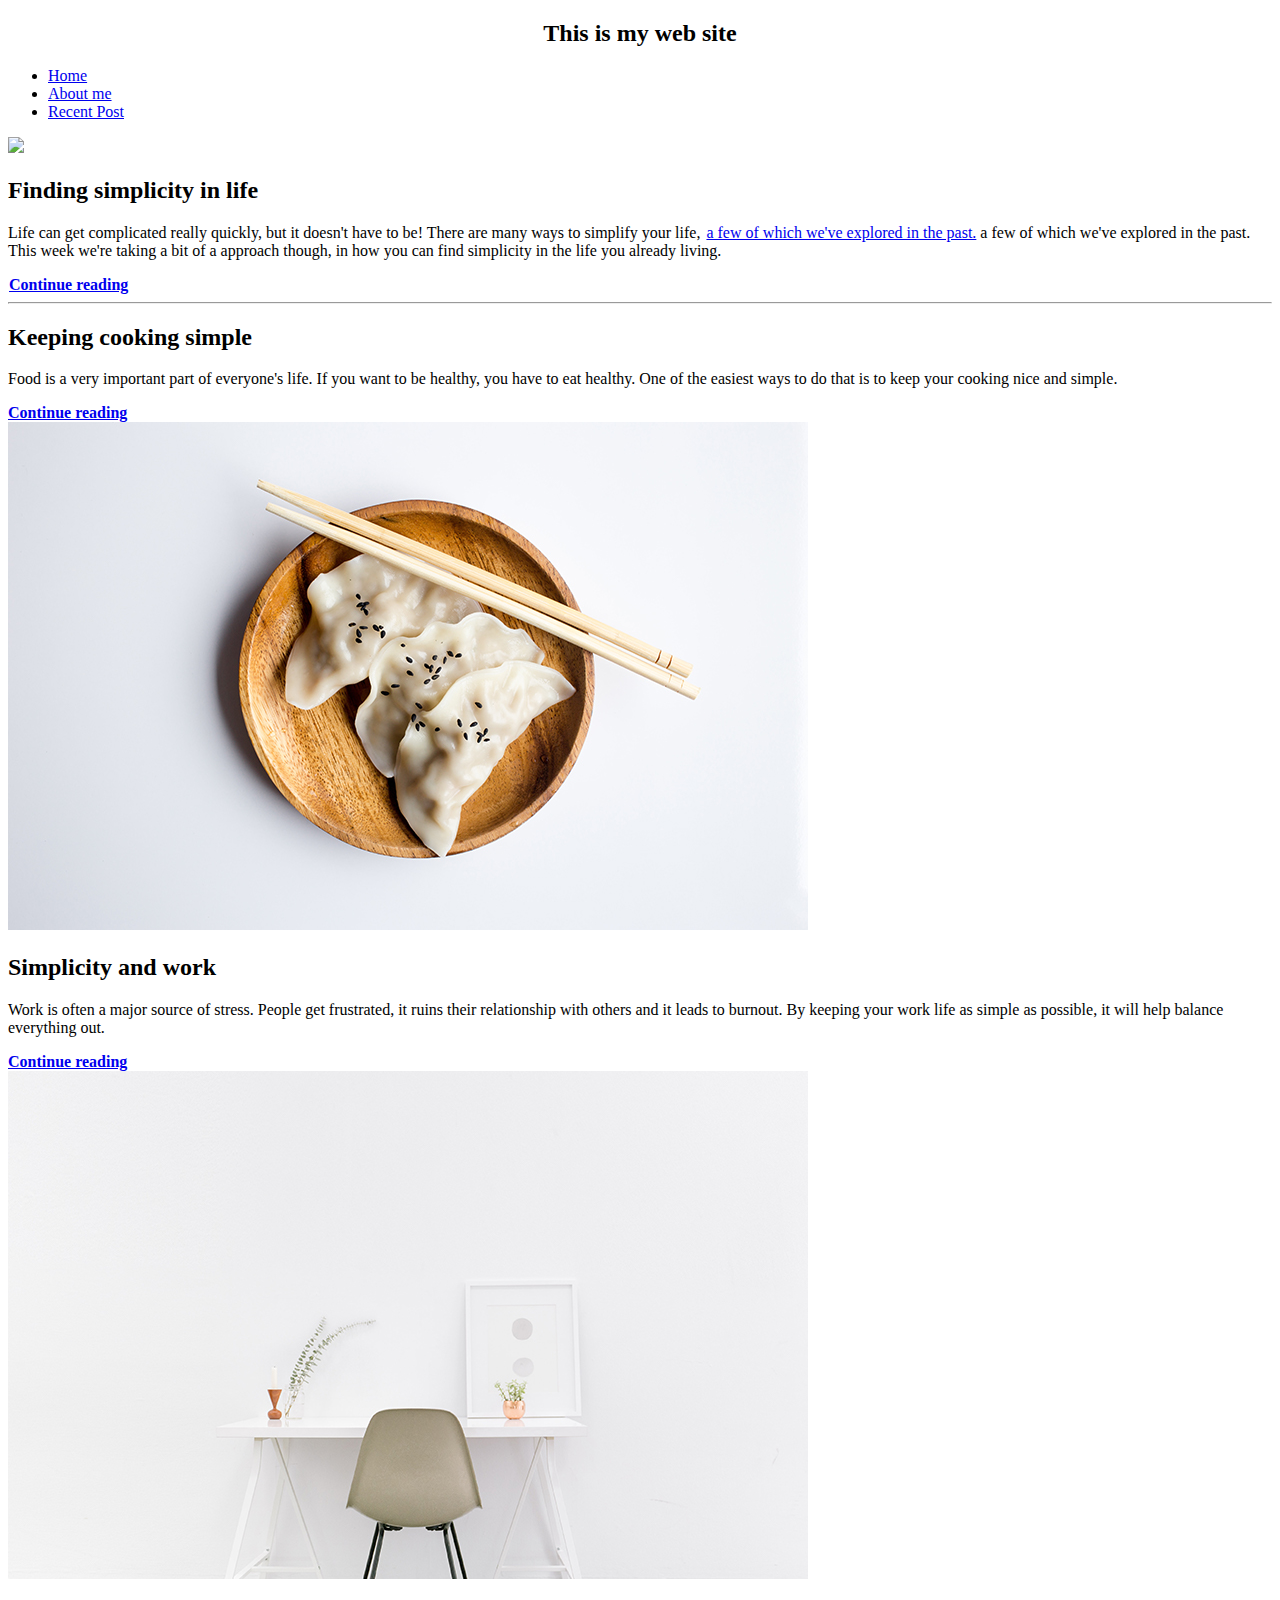
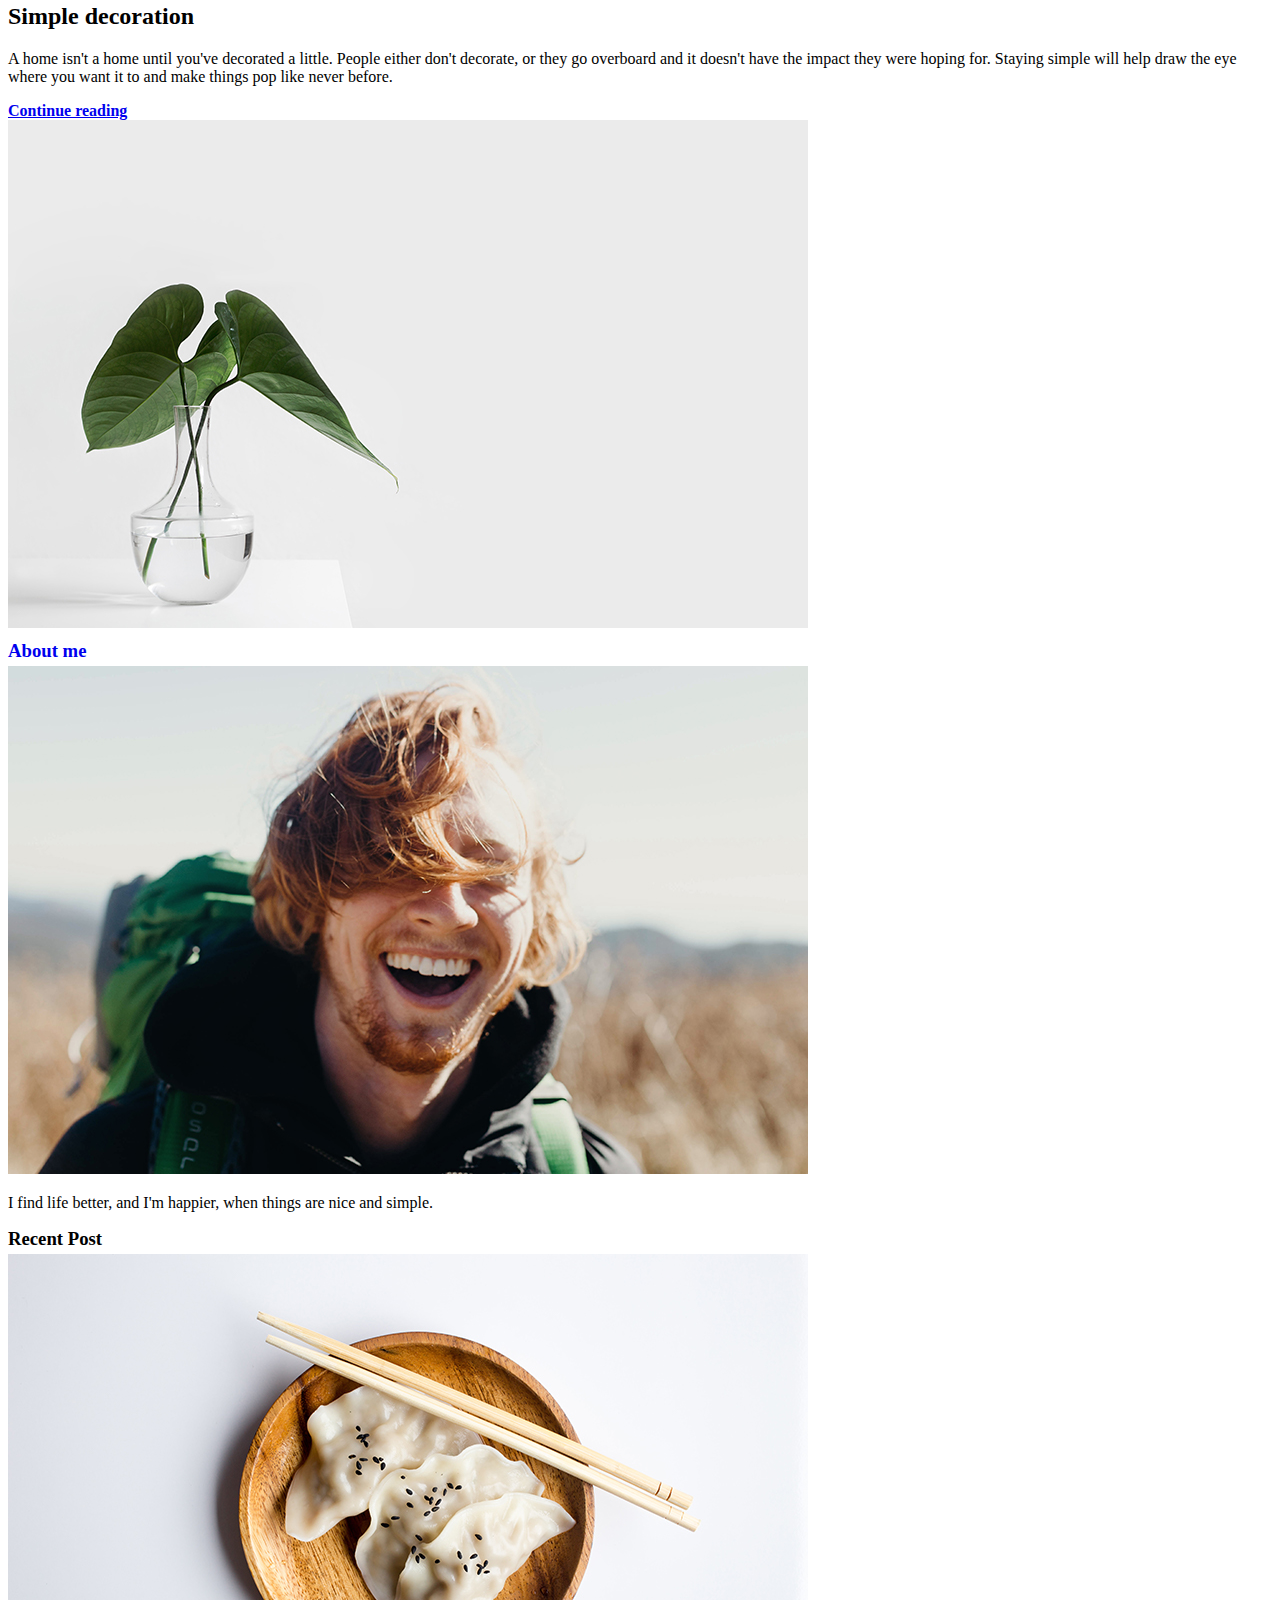
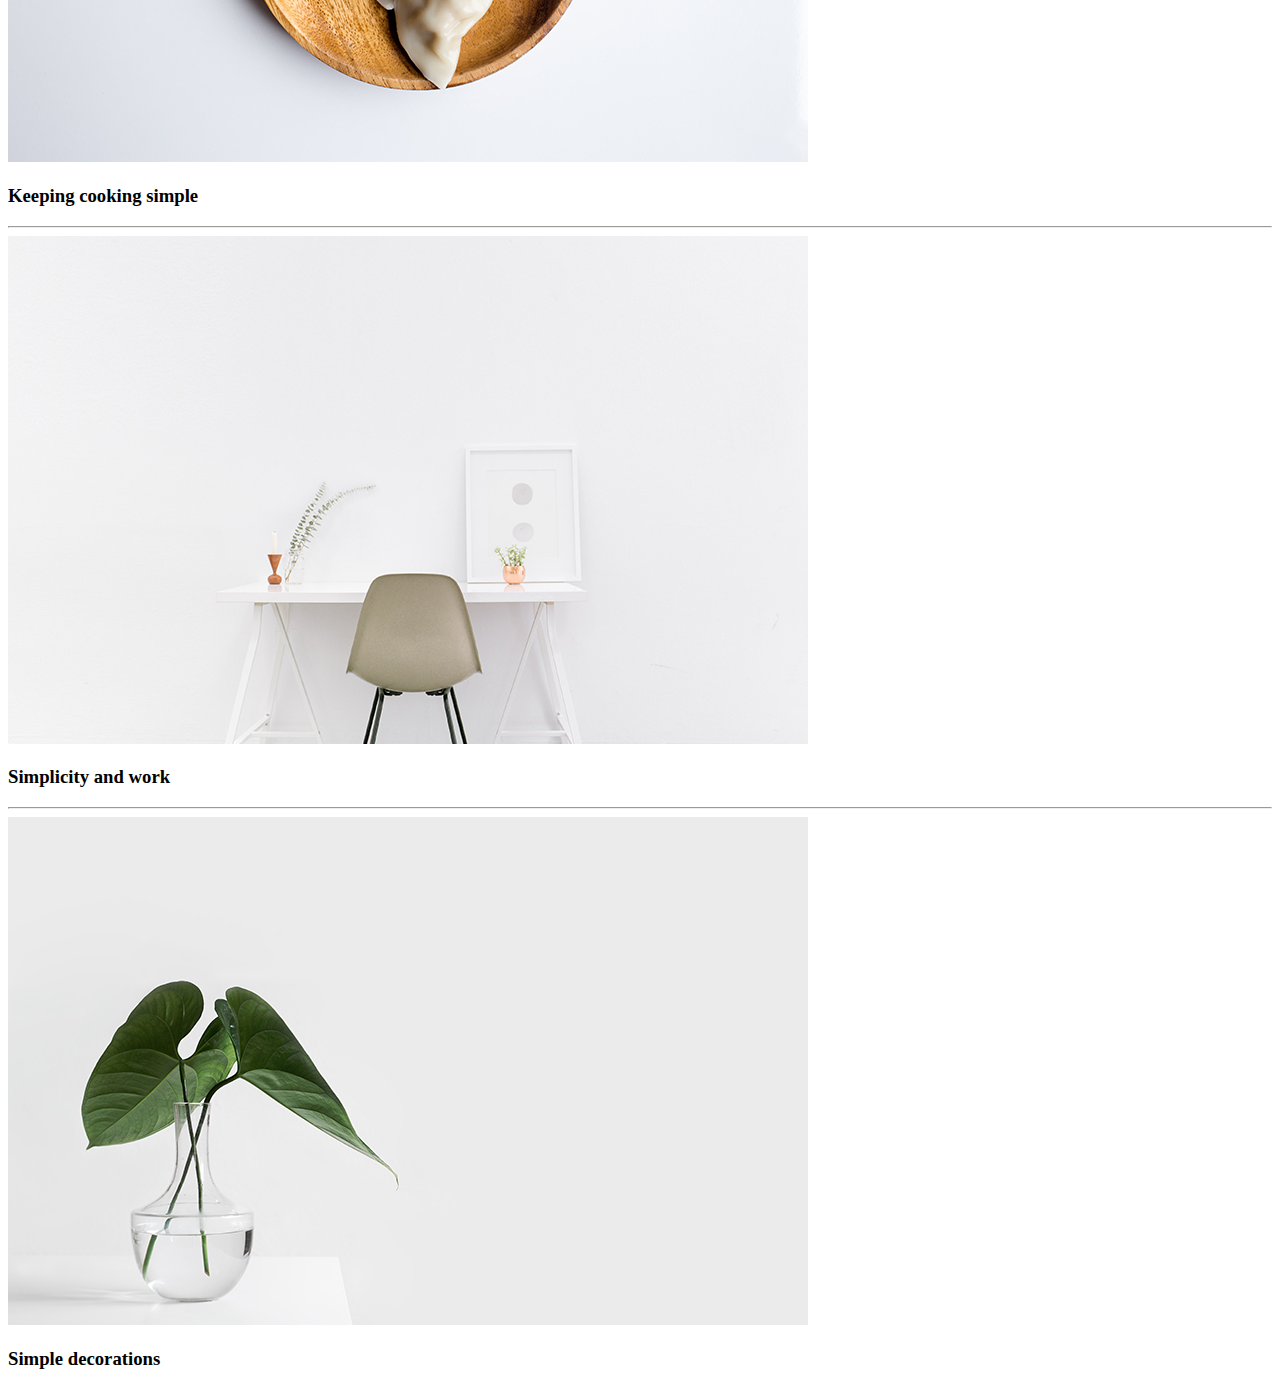
==== image/About me.html @ 13e87afa "Add files via upload" ====
<!DOCTYPE html>
<html>
    <head><title>About me</title>
    </head>
    <link rel="stylesheet" href="style.css">
    <body>
        
        <link href="https://fonts.googleapis.com/css?family=Lora|Ubuntu:300,400,700&display=swap" rel="stylesheet">

<body >
    
<div class="container">
    <div>
        <h2 style="margin-left: 0%; text-align: center;">This is my web site</h2>
    </div>
   
    <nav>
   
        <ul>
            <li>
                <a class="current" href="About me.html" target="_blank" style="display: inline;">Home</a>
            </li>
            <li >
                <a href="Qualification.html"target="_blank" style="display: inline;">About me</a>
            </li>
            <li >
                <a href="My Work.html" target="_blank"style="display:inline;">Recent Post</a>
            </li>
        </ul>
    
      </nav> 

</div>

<div class="main">
    <div class="simplelife">
            <div class="simple">
                <div class="order2">

                    <img class="lifeimage" src="life.jpg">
                </div>
                <div class="order1">
                    <h2>Finding simplicity in life</h2>
                </div>
                
                
                   
                
                    
                
            </div>
               
                    <p >
                    
                        Life can get complicated really quickly, but it doesn't have to be! There are many ways to simplify your life,<a href="#" style="text-decoration: underline; display:inline; margin-left: 6px;">a few of which we've explored in the past.</a>  a few of which we've explored in the past. This week we're taking a bit of a approach though, in how you can find simplicity in the life you already living.
    
                        
                    </p>
                    <a href="continue.html" style="margin-left: 1px; " ><b>Continue reading</b></a> 
              
               
                
                
                
            
        
       
        
                <hr>
            </div>
                <div class="cooking" >
                    
                        
                    
                    <div class="cookinginfo" >
                        
                        <h2 >Keeping cooking simple</h2> 
                        
                            <p class="mainp">Food is a very important part of everyone's life. If you want to be healthy, you have to eat healthy. One of the easiest ways to do that is to keep your cooking nice and simple.
                                
                            </p> 
                            <a href="continue.html" ><b>Continue reading</b></a>
                            
                    </div>
                    
                        <img class="image"src="food.jpg" alt="">
                    
                    
                </div>
                    
                <div class="cooking">
                    
                    <div class="cookinginfo">
                        <h2  >Simplicity and work</h2>
                        <p class="mainp">Work is often a major source of stress. People get frustrated, it ruins their relationship with others and it leads to burnout. By keeping your work life as simple as possible, it will help balance everything out.
                            </p>
                            <a href="continue.html" > <b>Continue reading</b></a>

                        
                    </div>
                    
                    
                    <img class="image"src="work.jpg" alt="">
                </div>

                <div class="cooking">
                    
                        
                    
                    <div class="cookinginfo">
                        <h2  >Simple decoration</h2>
                            <p class="mainp"> A home isn't a home until you've decorated a little. People either don't decorate, or they go overboard and it doesn't have the impact they were hoping for. Staying simple will help draw the eye where you want it to and make things pop like never before.                                
                            </p>        
                            <a href="continue.html" > <b>Continue reading</b> </a>                                       
                    </div>
                    <img class="image"src="deco.jpg" alt="">
                </div>        
    </div>
    <div class="life">
        <div >
            <div class="aboutme">
                <div class="pixel-change" >
                    <h3 class="change-h3" style="margin-bottom: 4px; margin-top: 8px;"><a href="about.html" style="text-decoration: none; margin-left: 0;" target="_blank">About me</a> </h3>         
                    <img class="recentimage" src="about-me.jpg">
                    <p>
                        I find life better, and I'm happier, when things are nice and simple.
                    </p> 
                </div>            
            </div>
        </div>        
        <div class="recentpost">            
            <div >
                <div  class="pixel-change" >
                        <h3 class="change-h3" style="margin-bottom: 4px; margin-top: 8px;">Recent Post</h3>
                    <img class="recentimage"src="food.jpg" alt="">
                    <h3>Keeping cooking simple</h3>
                    <hr>
                </div>                
            </div>
            <div >
                <div class="pixel-change" >
                    <img class="recentimage"src="work.jpg" alt="">
                    <h3>Simplicity and work</h3>
                    <hr>
                </div>               
            </div>
            <div >
                <div class="pixel-change" >
                    <img class="recentimage"src="deco.jpg" alt="">
                <h3 >Simple decorations</h3>
                </div>               
            </div>
        </div>    
    </div>
</div>

            
    </body>
    
</html>
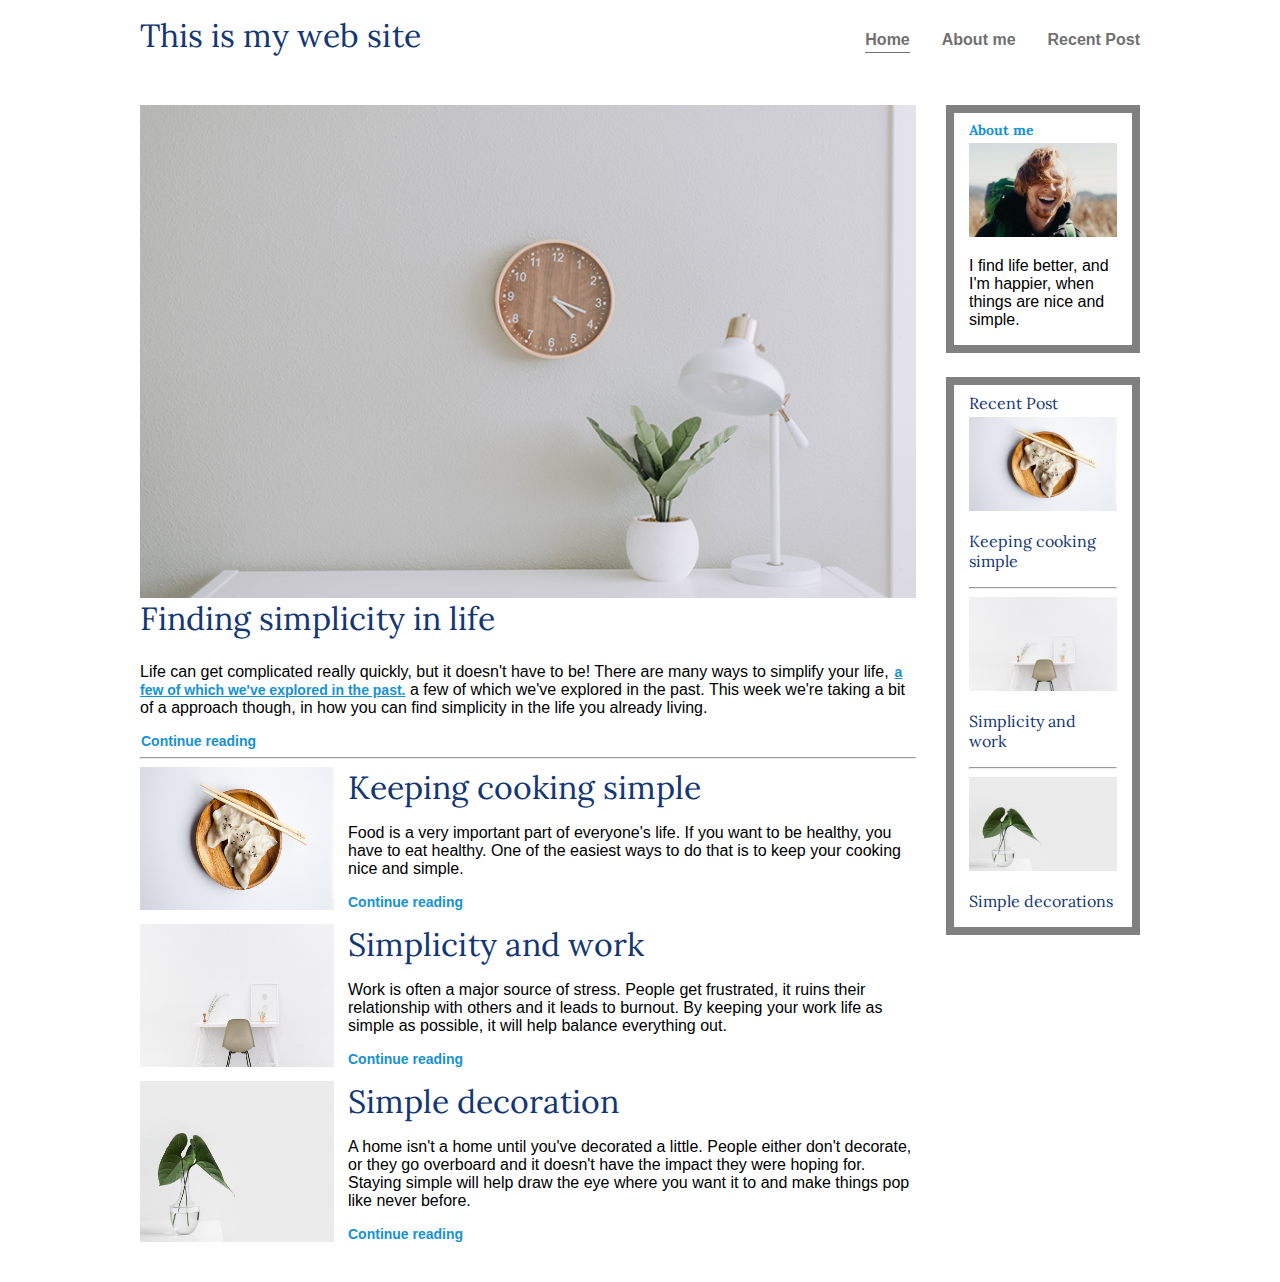
==== commit 3685423e: "Update About me.html" ====
--- a/image/About me.html
+++ b/image/About me.html
@@ -67,7 +67,7 @@
        
         
                 <hr>
-            </div>
+            
                 <div class="cooking" >
                     
                         
--- a/image/style.css
+++ b/image/style.css
@@ -0,0 +1,323 @@
+
+body{      
+    font-family: 'Ubuntu ',sans-serif;
+    font-weight: 300;
+}
+
+.main{
+    
+   
+    margin: auto;
+    max-width: 1000px;
+    
+    width:90%;
+    display: flex;
+    justify-content: space-between;
+    align-items: flex-start;
+    
+    
+}
+.mainp{
+    /*main paragraph*/
+    margin-left: 14px;
+}
+
+.cooking{
+    display: flex;
+    flex-direction: row-reverse;
+    margin-bottom: 14px;
+}
+.main a{
+    text-decoration: none;
+    display: block;
+    margin-top: 8px;
+    margin-left: 14px;
+    color: #1792D2;
+    font-weight:700 ;
+    font-size: .875rem;
+    
+}
+h2{
+    margin-top: 0%;
+    margin-bottom: 0%;
+    margin-left: 14px;
+    font-family: 'Lora',serif;
+    color:#143774;
+    font-weight: 400;
+    font-size: 2rem;
+}
+.simple h2{
+    font-family: 'Lora',serif;
+    color:#143774;
+    font-weight: 400;
+    font-size: 2rem;
+    margin-left: 0px;
+}
+h3{
+    font-family: 'Lora',serif;
+    color:#143774;
+    font-weight: 400;
+    font-size: 1rem;
+    margin-left: 0px;
+}
+.image{
+    width:25%;
+    
+    height: auto;
+}
+
+
+
+.simple{
+    margin-bottom: 1.5rem;
+}
+.simplelife{
+    margin:0;
+   
+    width: 80%;
+    margin-bottom: 18px;
+    
+}
+.life{
+    margin-left: 30px;
+    width: 20%;
+}
+.lifeimage{
+    width: 100%;
+    display: block;
+    
+   
+}
+.aboutme{
+    border: 8px solid grey;
+    margin-left: 12px;
+    margin:0;
+    background:white;
+    
+    
+}
+.recentimage{
+    width: 100%;
+   
+}
+.recentpost
+{
+    border: 8px solid grey;
+    margin-top: 24px;
+}
+
+
+.recentpost p{
+    margin-bottom: 14px;
+}
+
+
+.workimage{
+    width: 25%;
+}
+
+
+.recentpost div{
+    
+}
+.myimage{
+    
+    margin: auto;
+    margin-top: 0%;
+    width: 100%;
+}
+
+
+.pixel-change{
+    margin-left: 15px;margin-right: 15px;>
+ }
+
+
+
+
+
+.current{
+    border-bottom:1px solid #707070;
+}
+.container{
+    
+    margin: auto;
+    max-width: 1000px;
+    width:90%;
+   
+    margin-bottom: 40px;
+    margin-top:15px ;
+    display: flex;
+    justify-content: space-between;
+}
+nav{
+   
+    padding:0;
+    
+  
+}
+.main a:hover,
+.main a:focus{
+    color: #143774;
+    text-decoration: none;
+}
+nav a:hover,
+nav a:focus{
+    color:#1792d2;
+}
+.current:hover{
+    color:#707070;
+}
+nav a{
+    padding:.25em 0;
+    text-decoration: none;
+    color:#707070;
+    font-weight: 700;
+}
+nav ul{
+    
+    display: flex;
+    
+    list-style-type: none;
+    
+}
+nav li{
+    margin-left: 2em;
+}
+
+
+@media(max-width:793px){
+    
+    .container{
+        flex-direction:column ;
+        text-align: center;
+    }
+   nav ul{
+       text-align: center;
+     
+        flex-direction:column ;
+    }
+    nav li{
+        text-align: center;
+        margin: 4px;
+    }
+    .container h2{
+        margin-left: 400px;
+    }
+    
+    .pixel-change h3{
+        margin-top: 0%;
+    }
+    .simplelife{
+        
+    }
+    .image{
+        object-fit: cover;
+    }
+    
+    
+   .order1{
+       order: 1;
+   }
+   .order2{
+       order:2;
+   }
+   
+}  
+    
+@media(max-width: 702px)
+{
+    .image{
+        width:100%;
+        display: block;
+        height: auto;
+        
+    }
+    .cooking{
+        flex-direction: column;
+        margin-left: 0px;
+        margin-right: 
+        text-align: left;
+        
+    }
+    
+   
+    
+    .mainp{
+        margin-left: 0%;
+    }
+    .cookinginfo{
+        text-align: left;
+        margin-left: 0%;
+    }
+    h2{
+        margin-left: 0%;
+        text-align: left;
+    }
+
+    .main a{
+        margin-left: 0%;
+        margin-bottom: 6px;
+    }
+    
+    .main{
+    
+   
+        margin: auto;
+        
+        flex-direction: column;
+        justify-content: space-between;
+        align-items: flex-start;
+        
+    }
+    .simplelife{
+        margin:0;
+       
+        width: 100%;
+        margin-bottom: 18px;
+        
+    }
+    .life{
+        
+        width: 100%;
+        margin-left: 0%;
+        
+    }
+    .aboutme{
+        
+        
+        
+        border: white;
+        
+        
+    }
+    .recentpost
+{
+    border: white;
+    margin-left: 0%;
+   
+}
+ .pixel-change{
+    margin-left: 0%;
+
+ }
+ 
+ .change-h3{
+     font-size: 2rem;
+ }
+ .change-h3 a{
+    font-size: 2rem;
+}
+
+ .recentimage{
+     margin-top: 8px;
+ }
+ 
+}
+
+
+
+
+
+
+
